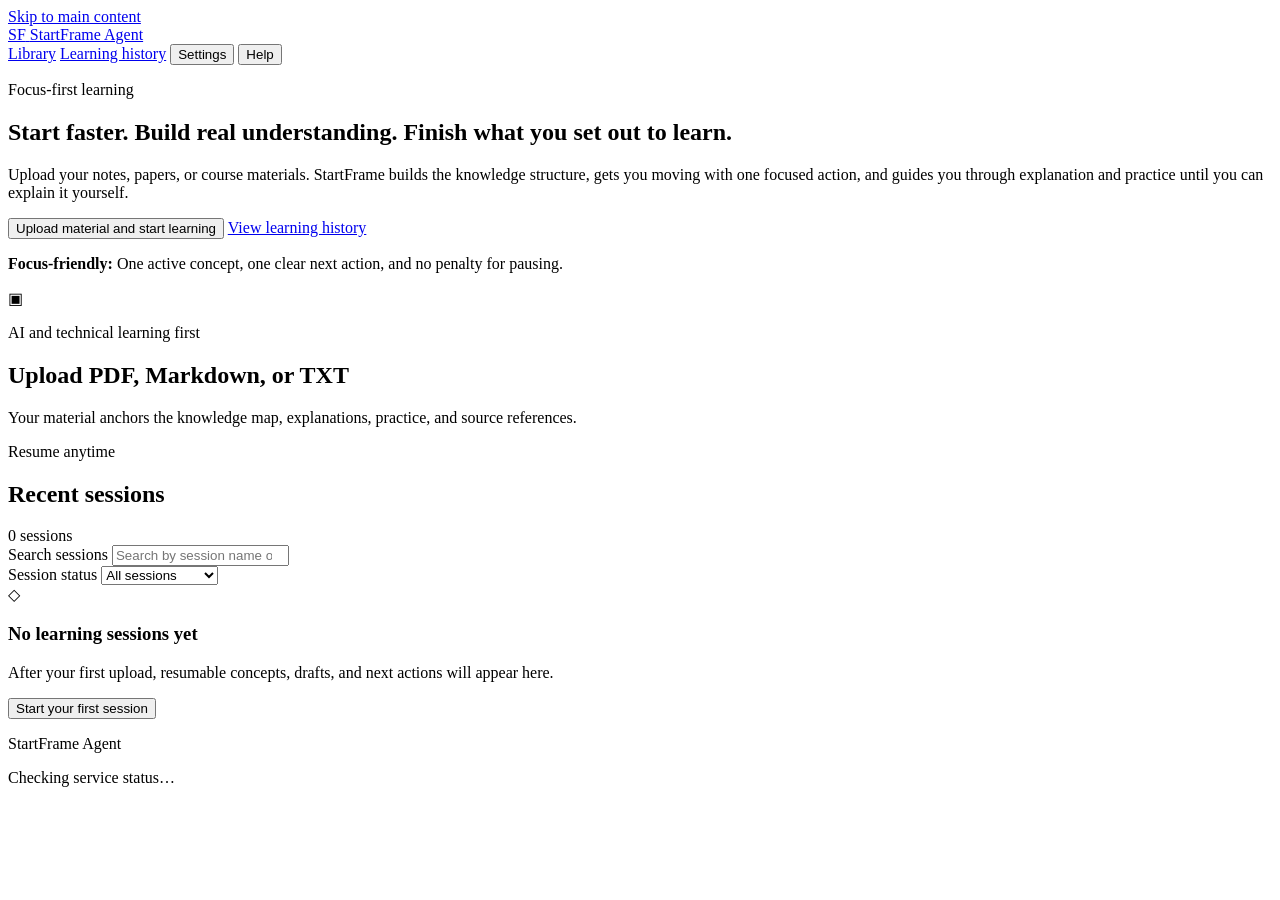
==== app/static/index.html @ 9548eaa3 "refine focus-first product positioning" ====
<!doctype html>
<html lang="en">
  <head>
    <meta charset="utf-8" />
    <meta name="viewport" content="width=device-width, initial-scale=1" />
    <meta
      name="description"
      content="StartFrame Agent turns your learning materials into a grounded, manageable study loop."
    />
    <title>StartFrame Agent</title>
    <link rel="icon" href="/static/favicon.svg" type="image/svg+xml" />
    <link rel="stylesheet" href="/static/styles.css" />
    <script src="/static/app.js" defer></script>
  </head>
  <body>
    <a class="skip-link" href="#main-content">Skip to main content</a>

    <header class="site-header">
      <div class="header-inner">
        <a class="brand" href="/" aria-label="StartFrame Agent home">
          <span class="brand-mark" aria-hidden="true">SF</span>
          <span>StartFrame Agent</span>
        </a>
        <nav aria-label="Main navigation">
          <a href="#library" id="library-link" aria-current="page">Library</a>
          <a href="#recent-sessions">Learning history</a>
          <button class="nav-link" id="open-settings-panel" type="button">Settings</button>
          <button class="nav-link" id="open-help-panel" type="button">Help</button>
        </nav>
      </div>
    </header>

    <main id="main-content" tabindex="-1">
      <div id="home-view">
      <section class="hero" id="library" aria-labelledby="hero-title">
        <div class="hero-copy">
          <p class="eyebrow">Focus-first learning</p>
          <h1 id="hero-title">Start faster. Build real understanding. Finish what you set out to learn.</h1>
          <p class="hero-lead">
            Upload your notes, papers, or course materials. StartFrame builds the knowledge structure,
            gets you moving with one focused action, and guides you through explanation and practice until you can explain it yourself.
          </p>
          <div class="hero-actions">
            <button class="button button-primary" id="start-session" type="button">
              Upload material and start learning
            </button>
            <a class="button button-secondary" href="#recent-sessions">View learning history</a>
          </div>
          <p class="support-note">
            <strong>Focus-friendly:</strong> One active concept, one clear next action, and no penalty for pausing.
          </p>
        </div>

        <div class="source-options" aria-label="Start with your learning material">
          <article class="source-card source-card-primary">
            <span class="source-icon" aria-hidden="true">▣</span>
            <div>
              <p class="eyebrow">AI and technical learning first</p>
              <h2>Upload PDF, Markdown, or TXT</h2>
              <p>Your material anchors the knowledge map, explanations, practice, and source references.</p>
            </div>
          </article>
        </div>
      </section>

      <section class="section" id="recent-sessions" aria-labelledby="recent-title">
        <div class="section-heading">
          <div>
            <p class="eyebrow">Resume anytime</p>
            <h2 id="recent-title">Recent sessions</h2>
          </div>
          <span class="status-chip">0 sessions</span>
        </div>
        <div class="history-filters" role="search" aria-label="Filter learning history">
          <div>
            <label for="session-search">Search sessions</label>
            <input id="session-search" type="search" placeholder="Search by session name or goal" />
          </div>
          <div>
            <label for="session-filter">Session status</label>
            <select id="session-filter">
              <option value="all">All sessions</option>
              <option value="active">Active</option>
              <option value="paused">Paused</option>
              <option value="completed">Summary ready</option>
            </select>
          </div>
        </div>
        <div class="empty-state" id="recent-empty">
          <span class="empty-icon" aria-hidden="true">◇</span>
          <div>
            <h3 id="recent-empty-title">No learning sessions yet</h3>
            <p id="recent-empty-copy">After your first upload, resumable concepts, drafts, and next actions will appear here.</p>
          </div>
          <button class="button button-secondary" id="empty-start" type="button">Start your first session</button>
        </div>
        <div class="session-list" id="recent-list" hidden></div>
        <p class="form-message" id="recent-message" role="status" aria-live="polite" hidden></p>
      </section>

      </div>

      <section class="source-workspace" id="source-view" aria-labelledby="sources-title" hidden>
        <div class="workflow-heading">
          <button class="button button-quiet" id="back-home" type="button">← Back to library</button>
          <p class="eyebrow">Step 1 · Add learning material</p>
          <h1 id="sources-title" tabindex="-1">Build a grounded source library</h1>
          <p class="hero-lead">
            Add the material you want to learn from. Each readable section keeps its real page, heading,
            line, paragraph, and character location.
          </p>
        </div>

        <div class="connection-banner" id="connection-banner" role="status" hidden>
          You are offline. Existing source previews remain visible; new uploads will wait until you reconnect.
        </div>
        <div class="upload-layout">
          <div class="source-column">
            <section class="upload-panel" id="upload-panel" aria-labelledby="upload-title">
              <div class="upload-panel-copy">
                <p class="eyebrow">Primary source</p>
                <h2 id="upload-title">Upload PDF, Markdown, or TXT</h2>
                <p>Up to 5 files at once, 20 MB each. Scanned PDFs need a selectable text layer.</p>
              </div>
              <div class="upload-message" id="upload-message" role="status" aria-live="polite" tabindex="-1" hidden></div>

              <section class="source-inventory" id="source-inventory" aria-labelledby="inventory-title" hidden>
                <div class="section-heading compact-heading">
                  <div>
                    <p class="eyebrow">Your material</p>
                    <h2 id="inventory-title">Ready for this learning session</h2>
                  </div>
                  <span class="status-chip" id="source-count">0 sources</span>
                </div>
                <div class="empty-state" id="source-empty" hidden>
                  <span class="empty-icon" aria-hidden="true">◇</span>
                  <div>
                    <h3>No material yet</h3>
                    <p>Add one file or paste text. Successful sources remain usable if another file fails.</p>
                  </div>
                </div>
                <ul class="source-list" id="source-list" aria-live="polite"></ul>
              </section>

              <div class="drop-zone" id="drop-zone">
                <span class="source-icon" aria-hidden="true">＋</span>
                <div>
                  <strong id="drop-zone-title">Drop files here</strong>
                  <p id="drop-zone-copy">or choose files from this device</p>
                </div>
                <button class="button button-primary" id="choose-files" type="button">Choose files</button>
                <input
                  id="file-input"
                  type="file"
                  accept=".pdf,.md,.markdown,.txt,application/pdf,text/markdown,text/plain"
                  multiple
                  hidden
                />
              </div>
              <div class="source-secondary-actions">
                <button class="button button-secondary" id="open-paste" type="button">Paste text instead</button>
                <button class="button button-quiet" id="load-demo-materials" type="button">Try sample material</button>
              </div>
              <p class="micro-copy" id="demo-material-note">
                Sample material lets you explore the learning flow without choosing a file. It does not call the internet.
              </p>

              <section class="learning-ready" id="learning-ready" aria-labelledby="learning-ready-title" hidden>
                <p class="eyebrow">Material ready · next step</p>
                <h3 id="learning-ready-title">Build a learning path from this material</h3>
                <p id="coverage-note">StartFrame will identify the core concepts, organize a short route, and use your first response to begin learning your starting level. Large PDFs usually take 20–60 seconds.</p>
                <div class="learning-ready-actions">
                  <button class="button button-quiet" id="save-for-later" type="button">Save and return later</button>
                  <button class="button button-primary" id="review-coverage" type="button" disabled>
                    Build my learning path
                  </button>
                </div>
              </section>
            </section>
          </div>

          <aside class="preview-panel" aria-labelledby="preview-title">
            <p class="eyebrow">Verifiable preview</p>
            <h2 id="preview-title" tabindex="-1">Source location</h2>
            <div id="preview-empty" class="preview-empty">
              <span class="empty-icon" aria-hidden="true">⌖</span>
              <p>Select a ready source to inspect its extracted text and real location.</p>
            </div>
            <div id="preview-content" hidden>
              <div class="preview-heading">
                <div>
                  <h3 id="preview-filename"></h3>
                  <p id="preview-location"></p>
                </div>
                <span class="origin-badge" id="preview-origin">Uploaded material</span>
              </div>
              <pre id="preview-text"></pre>
              <div class="preview-purpose">
                <strong>How this excerpt is used</strong>
                <p id="preview-purpose">Available to ground the learning map, Tutor, and practice.</p>
              </div>
              <div class="chunk-navigation" id="chunk-navigation" aria-label="Source sections"></div>
              <button class="button button-quiet" id="open-source-report" type="button">Report a source-location issue</button>
            </div>
          </aside>
        </div>

      </section>

      <section class="workflow-view" id="coverage-view" aria-labelledby="coverage-title" hidden>
        <div class="workflow-heading">
          <button class="button button-quiet" id="back-to-sources-from-coverage" type="button">← Back to material</button>
          <p class="eyebrow">Source coverage</p>
          <h1 id="coverage-title" tabindex="-1">See what your material covers before planning</h1>
          <p class="hero-lead">Covered concepts and candidate gaps stay tied to real saved source locations.</p>
        </div>

        <div class="trust-banner" role="status">
          <strong>No internet search has run.</strong>
          <span>A candidate gap is an observation, not permission to search.</span>
        </div>
        <div class="form-message" id="coverage-message" role="status" aria-live="polite" hidden></div>
        <div class="coverage-grid">
          <section class="result-panel" aria-labelledby="covered-title">
            <div class="result-heading">
              <div><p class="eyebrow" id="coverage-source-origin-heading">Saved learning source</p><h2 id="covered-title">Covered concepts</h2></div>
              <span class="status-chip" id="covered-count">0 covered</span>
            </div>
            <div class="result-list" id="covered-list"></div>
          </section>
          <section class="result-panel" aria-labelledby="gaps-title">
            <div class="result-heading">
              <div><p class="eyebrow">Candidate observations</p><h2 id="gaps-title">Possible source gaps</h2></div>
              <span class="status-chip" id="gap-count">0 gaps</span>
            </div>
            <div class="result-list" id="gap-list"></div>
          </section>
        </div>
        <section class="source-policy" aria-label="Source origin policy">
          <div><span class="origin-badge">Uploaded material</span><p id="uploaded-policy-text">Primary source for this map and later learning activities.</p></div>
          <div><span class="origin-badge origin-external">External supplement</span><p>Unavailable until all four search gates pass.</p></div>
          <div><span class="origin-badge origin-ai">AI supplemental explanation</span><p id="ai-policy-text">Must stay labeled and cannot invent source locations.</p></div>
        </section>
        <div class="workflow-actions">
          <button class="button button-secondary" id="regenerate-coverage" type="button">Regenerate coverage</button>
          <button class="button button-primary" id="generate-map" type="button">Generate the learning map</button>
          <p id="coverage-generation-label">Waiting for a validated result.</p>
        </div>
      </section>

      <section class="workflow-view" id="path-view" aria-labelledby="path-title" hidden>
        <div class="workflow-heading">
          <button class="button button-quiet" id="back-to-coverage" type="button">← Back to coverage</button>
          <p class="eyebrow">Your learning path</p>
          <h1 id="path-title" tabindex="-1">See the knowledge structure and where learning starts</h1>
          <p class="hero-lead">The map shows how the concepts connect. StartFrame will adapt the route after it observes your actual learning performance.</p>
        </div>
        <div class="form-message" id="path-message" role="status" aria-live="polite" hidden></div>
        <div class="path-layout">
          <section class="result-panel" aria-labelledby="map-heading">
            <div class="result-heading">
              <div><p class="eyebrow">Grounded map</p><h2 id="map-heading">Learning concepts</h2></div>
              <span class="status-chip" id="map-count">0 concepts</span>
            </div>
            <ol class="concept-map" id="concept-map"></ol>
          </section>
          <div class="path-side">
            <section class="result-panel" aria-labelledby="suggested-outcome-heading">
              <p class="eyebrow">AI-selected learning focus</p>
              <h2 id="suggested-outcome-heading">Suggested outcome</h2>
              <p class="suggested-outcome" id="suggested-outcome"></p>
              <p class="micro-copy">Chosen from the material. The route adapts after StartFrame observes your responses.</p>
            </section>
            <section class="result-panel" aria-labelledby="route-heading">
              <p class="eyebrow">This session</p>
              <h2 id="route-heading">Recommended route</h2>
              <ol class="route-list" id="route-list"></ol>
              <p class="route-total" id="route-total"></p>
              <div class="compact-actions">
                <button class="button button-secondary" id="shorten-route" type="button">Shorten by one concept</button>
                <button class="button button-quiet" id="restore-route" type="button">Restore full route</button>
              </div>
            </section>
            <section class="primary-action-card" aria-labelledby="start-action-heading">
              <p class="eyebrow">Your only first action</p>
              <h2 id="start-action-heading"></h2>
              <p id="start-action-instruction"></p>
              <p class="completion-line"><strong>Done when:</strong> <span id="start-action-condition"></span></p>
              <p class="micro-copy" id="start-action-reason"></p>
            </section>
          </div>
        </div>
        <div class="workflow-actions">
          <button class="button button-primary" id="confirm-path" type="button">Start with this learning path</button>
          <p id="path-generation-label">Waiting for a validated map.</p>
        </div>
      </section>

      <section class="workflow-view start-view" id="start-action-view" aria-labelledby="start-page-title" hidden>
        <div class="start-shell">
          <div class="start-meta">
            <span class="status-chip" id="start-duration">About 90 seconds</span>
            <button class="button button-quiet" id="start-save-later" type="button">Pause session</button>
          </div>
          <p class="eyebrow">Start action · no penalty for being wrong</p>
          <h1 id="start-page-title" tabindex="-1"></h1>
          <p class="hero-lead" id="start-page-instruction"></p>
          <p class="context-note"><strong>This is not a test.</strong> Your response gives StartFrame its first signal about what support you need.</p>
          <label for="start-answer">Your one-sentence answer</label>
          <textarea id="start-answer" rows="6" placeholder="Write one sentence. It does not need to be correct."></textarea>
          <div class="completion-box"><strong>Completion condition</strong><p id="start-page-condition"></p></div>
          <div class="form-message" id="start-message" role="status" aria-live="polite" hidden></div>
          <p class="save-state" id="start-save-status" role="status" aria-live="polite">Not saved yet</p>
          <button class="button button-primary full-width" id="save-start-answer" type="button">Complete and enter focus mode</button>
          <button class="button button-quiet full-width" id="start-back-map" type="button">Review the map again</button>
        </div>
      </section>

      <section class="workflow-view focus-view" id="focus-view" aria-labelledby="focus-title" hidden>
        <div class="focus-topbar">
          <div>
            <p class="eyebrow">One active concept</p>
            <p class="focus-breadcrumb" id="focus-breadcrumb">Learning session</p>
          </div>
          <div class="focus-top-actions">
            <span class="save-state" id="focus-save-status" role="status" aria-live="polite">Saved</span>
            <button class="button button-quiet" id="pause-session" type="button">Pause session</button>
          </div>
        </div>

        <div class="focus-grid">
          <aside class="focus-map card-panel" id="focus-map-panel" aria-labelledby="focus-map-title">
            <div class="panel-heading">
              <h2 id="focus-map-title">Learning map</h2>
              <span class="status-chip" id="focus-progress-count">1 of 1</span>
            </div>
            <ol class="focus-route" id="focus-route"></ol>
            <button class="button button-secondary full-width" id="review-full-map" type="button">Review full map</button>
          </aside>

          <article class="focus-learning" id="focus-learn-panel">
            <div class="concept-heading">
              <span class="status-chip" id="active-concept-count">Current concept</span>
              <h1 id="focus-title" tabindex="-1">Current concept</h1>
              <p class="concept-role"><strong>Why it matters:</strong> <span id="focus-role"></span></p>
            </div>
            <section class="card-panel explanation-card" aria-labelledby="explanation-title">
              <p class="eyebrow">Concise explanation</p>
              <h2 id="explanation-title">Use the uploaded material as your anchor</h2>
              <p id="focus-definition"></p>
              <div id="focus-sources" class="focus-sources"></div>
            </section>
            <section class="primary-action-card focus-primary" aria-labelledby="focus-action-title">
              <p class="eyebrow">Recommended action · about 2 minutes</p>
              <h2 id="focus-action-title">Let Tutor check your current understanding</h2>
              <p>Tutor stays inside this concept, starts with the least support needed, and keeps uploaded material as the primary source.</p>
              <button class="button button-primary full-width" id="open-tutor" type="button">Open Tutor for this concept</button>
              <details class="focus-note-tool">
                <summary>Save a private focus note</summary>
                <p>This note is not graded and does not create learning evidence.</p>
                <label for="focus-note">My focus note</label>
                <textarea id="focus-note" rows="5" placeholder="For example: I understand relevance scores, but not how values are combined."></textarea>
                <p class="save-state" id="focus-note-status" role="status" aria-live="polite">Not saved yet</p>
                <button class="button button-secondary full-width" id="save-focus-note" type="button">Save this focus note</button>
              </details>
            </section>
            <section class="card-panel practice-launcher" aria-labelledby="practice-launcher-title">
              <div>
                <p class="eyebrow">Practice this concept</p>
                <h2 id="practice-launcher-title">Choose one short retrieval activity</h2>
                <p>Each activity stays grounded in the current source. Hints are optional and reveal one level at a time.</p>
              </div>
              <div class="practice-launcher-actions">
                <button class="button button-secondary" id="start-quiz" type="button">Start one-question Quiz</button>
                <button class="button button-secondary" id="start-recall" type="button">Start free recall</button>
              </div>
            </section>
          </article>

          <aside class="focus-session card-panel" id="focus-more-panel" aria-labelledby="session-status-title">
            <h2 id="session-status-title">Session status</h2>
            <div id="timer-content">
              <dl class="timer-stats">
                <div><dt>Time used</dt><dd id="elapsed-time">00:00</dd></div>
                <div><dt>Time left</dt><dd id="remaining-time">00:00</dd></div>
              </dl>
            </div>
            <label class="checkbox-row" for="hide-timer"><input id="hide-timer" type="checkbox" /> Hide time display</label>
            <div class="focus-progress" aria-label="Session route progress"><span id="focus-progress-bar"></span></div>
            <p class="micro-copy" id="focus-progress-copy"></p>
            <hr />
            <h3>Starting point</h3>
            <p class="starting-point" id="starting-point"></p>
            <hr />
            <p class="source-boundary" id="focus-source-boundary"><span class="origin-badge">Uploaded material</span> remains the primary learning source. No internet search has run.</p>
            <button class="button button-secondary full-width" id="save-exit" type="button">Save and exit</button>
          </aside>
        </div>

        <nav class="mobile-session-nav" aria-label="Session navigation">
          <button type="button" data-focus-panel="map">Map</button>
          <button type="button" data-focus-panel="learn" aria-current="page">Learn</button>
          <button type="button" data-focus-panel="tutor">Tutor</button>
          <button type="button" data-focus-panel="more">More</button>
        </nav>
      </section>

      <section class="workflow-view tutor-view" id="tutor-view" aria-labelledby="tutor-title" hidden>
        <div class="tutor-topbar">
          <div>
            <p class="eyebrow">Contextual Tutor · active concept only</p>
            <h1 id="tutor-title" tabindex="-1">Tutor</h1>
            <p class="focus-breadcrumb" id="tutor-breadcrumb"></p>
          </div>
          <div class="focus-top-actions">
            <span class="save-state" id="tutor-save-status" role="status" aria-live="polite">Conversation saved</span>
            <button class="button button-quiet" id="tutor-pause" type="button">Pause session</button>
            <button class="button button-secondary" id="close-tutor" type="button">Close Tutor</button>
          </div>
        </div>

        <div class="tutor-layout">
          <section class="tutor-conversation card-panel" aria-labelledby="conversation-title">
            <div class="panel-heading">
              <div><p class="eyebrow">Grounded conversation</p><h2 id="conversation-title">Ask one specific question</h2></div>
              <span class="origin-badge" id="tutor-mode-label">Uploaded material first</span>
            </div>
            <div class="tutor-empty" id="tutor-empty">
              <strong>Choose a support action or ask your own question.</strong>
              <p>Tutor will begin with a small prompt instead of giving a long answer by default.</p>
            </div>
            <div class="tutor-log" id="tutor-log" role="log" aria-live="polite" aria-relevant="additions"></div>
            <div class="tutor-actions" id="tutor-actions" aria-label="Tutor support actions"></div>
            <form class="tutor-form" id="tutor-form">
              <label for="tutor-input">Your question or answer</label>
              <textarea id="tutor-input" rows="3" maxlength="2000" placeholder="Ask about this concept, or answer Tutor's checking question."></textarea>
              <p class="save-state" id="tutor-draft-status" role="status" aria-live="polite">Not saved yet</p>
              <div class="tutor-submit-row">
                <p id="tutor-message-status" role="status" aria-live="polite"></p>
                <button class="button button-primary" id="send-tutor-message" type="submit">Send to Tutor</button>
              </div>
            </form>
          </section>

          <aside class="tutor-context card-panel" aria-labelledby="tutor-context-title">
            <h2 id="tutor-context-title">Current context</h2>
            <dl class="context-list">
              <div><dt>Concept</dt><dd id="tutor-concept"></dd></div>
              <div><dt>Role in the map</dt><dd id="tutor-role"></dd></div>
              <div><dt>Previous concept</dt><dd id="tutor-previous"></dd></div>
              <div><dt>Current support level</dt><dd id="tutor-guidance-level">1 · Clarify</dd></div>
            </dl>
            <div id="tutor-context-sources" class="focus-sources"></div>
            <details class="guidance-details">
              <summary>How Tutor increases support</summary>
              <ol id="guidance-ladder"></ol>
            </details>
            <div class="boundary-note">
              <strong>Tutor boundary</strong>
              <p>Tutor can explain, ask and record factual difficulty signals. It cannot change your route, choose an Agent action or search the internet.</p>
            </div>
          </aside>
        </div>
      </section>

      <section class="workflow-view activity-view" id="activity-view" aria-labelledby="activity-title" hidden>
        <div class="activity-topbar">
          <div>
            <p class="eyebrow" id="activity-type-label">Active concept practice</p>
            <h1 id="activity-title" tabindex="-1">Practice</h1>
            <p class="focus-breadcrumb" id="activity-breadcrumb"></p>
          </div>
          <div class="focus-top-actions">
            <span class="save-state" id="activity-save-status" role="status" aria-live="polite">Saved</span>
            <button class="button button-quiet" id="activity-pause" type="button">Pause session</button>
            <button class="button button-secondary" id="close-activity" type="button">Return to concept</button>
          </div>
        </div>

        <div class="activity-layout">
          <section class="activity-card card-panel" aria-labelledby="activity-prompt-title">
            <div class="activity-heading">
              <div>
                <span class="status-chip" id="activity-kind-chip">One question</span>
                <h2 id="activity-prompt-title">Practice prompt</h2>
              </div>
              <span class="origin-badge" id="activity-origin-label">Uploaded material</span>
            </div>
            <p class="activity-prompt" id="activity-prompt"></p>
            <p class="completion-line" id="remedial-completion" hidden></p>
            <div class="focus-sources" id="activity-sources"></div>

            <form id="activity-form">
              <fieldset class="quiz-options" id="quiz-options">
                <legend>Choose one answer</legend>
              </fieldset>
              <div id="recall-answer-wrap" hidden>
                <label for="recall-answer" id="activity-answer-label">Your 2–3 sentence explanation</label>
                <textarea id="recall-answer" rows="8" maxlength="20000" placeholder="Explain it in your own words. An incomplete attempt is still useful."></textarea>
              </div>
              <div class="form-message" id="activity-message" role="status" aria-live="polite" hidden></div>
              <p class="save-state" id="activity-draft-status" role="status" aria-live="polite">Not saved yet</p>
              <div class="activity-submit-row">
                <button class="button button-secondary" id="activity-return" type="button">Return to explanation</button>
                <button class="button button-primary" id="submit-activity" type="submit">Submit answer</button>
              </div>
            </form>
            <div class="submission-receipt" id="submission-receipt" role="status" hidden>
              <strong>Answer saved</strong>
              <p>Your exact response, hint depth, and time are stored. Structured feedback is prepared in the next mastery step; no Agent decision has been made.</p>
            </div>
          </section>

          <aside class="hint-panel card-panel" aria-labelledby="hint-title">
            <p class="eyebrow">Optional support · no penalty</p>
            <h2 id="hint-title">Progressive hints</h2>
            <div class="hint-list" id="hint-list"></div>
            <button class="button button-secondary full-width" id="reveal-hint" type="button">Reveal hint 1 of 3</button>
            <p class="micro-copy" id="hint-depth-copy">0 of 3 hints used. Each click reveals only one additional level.</p>
            <div class="boundary-note activity-boundary">
              <strong>Practice boundary</strong>
              <p>The answer key and evaluation points stay server-side before feedback. This activity cannot change the route or search the internet.</p>
            </div>
          </aside>
        </div>

        <nav class="mobile-session-nav activity-mobile-nav" aria-label="Practice navigation">
          <button type="button" id="mobile-activity-concept">Concept</button>
          <button type="button" aria-current="page">Practice</button>
          <button type="button" id="mobile-activity-hints">Hints</button>
          <button type="button" id="mobile-activity-pause">Pause</button>
        </nav>
      </section>

      <section class="workflow-view feedback-view" id="feedback-view" aria-labelledby="feedback-title" hidden>
        <div class="feedback-topbar">
          <div>
            <p class="eyebrow">Guided Mastery Loop · feedback</p>
            <h1 id="feedback-title" tabindex="-1">What your answer shows</h1>
            <p class="focus-breadcrumb" id="feedback-breadcrumb"></p>
          </div>
          <div class="focus-top-actions">
            <span class="save-state" id="feedback-save-status" role="status" aria-live="polite">Feedback and evidence saved</span>
            <button class="button button-quiet" id="feedback-pause" type="button">Pause session</button>
          </div>
        </div>

        <div class="feedback-layout">
          <section class="feedback-main card-panel" aria-labelledby="feedback-sections-title">
            <div class="panel-heading">
              <div><p class="eyebrow">Active concept only</p><h2 id="feedback-sections-title">Structured feedback</h2></div>
              <span class="origin-badge" id="feedback-origin-label">Uploaded material</span>
            </div>
            <div class="feedback-section feedback-mastered">
              <h3>1. Mastered points</h3>
              <ul id="feedback-mastered-list"></ul>
            </div>
            <div class="feedback-section feedback-missing">
              <h3>2. Missing or unclear points</h3>
              <ul id="feedback-missing-list"></ul>
              <div id="feedback-misconception-wrap" hidden>
                <strong>Observed misconception</strong>
                <ul id="feedback-misconception-list"></ul>
              </div>
            </div>
            <div class="feedback-section">
              <h3>3. Compact correction</h3>
              <p id="feedback-correction"></p>
            </div>
            <div class="feedback-section feedback-encouragement">
              <h3>4. Specific encouragement</h3>
              <p id="feedback-encouragement"></p>
            </div>
            <div class="next-micro-action" aria-labelledby="next-micro-title">
              <p class="eyebrow">5. Next micro-action</p>
              <h3 id="next-micro-title">Keep this concept small</h3>
              <p id="feedback-next-action"></p>
              <div class="feedback-actions">
                <button class="button button-primary" id="start-remedial" type="button">Start 60-second remedial practice</button>
                <button class="button button-secondary" id="complete-feedback" type="button">Finish this mastery check</button>
              </div>
            </div>
            <div class="form-message" id="feedback-message" role="status" aria-live="polite" hidden></div>
          </section>

          <aside class="evidence-panel card-panel" aria-labelledby="evidence-title">
            <p class="eyebrow">Recorded observation</p>
            <h2 id="evidence-title">LearningEvidence</h2>
            <dl class="context-list">
              <div><dt>Activity</dt><dd id="evidence-activity"></dd></div>
              <div><dt>Outcome</dt><dd id="evidence-outcome"></dd></div>
              <div><dt>Key points covered</dt><dd id="evidence-coverage"></dd></div>
              <div><dt>Hints used</dt><dd id="evidence-hints"></dd></div>
              <div><dt>Elapsed</dt><dd id="evidence-elapsed"></dd></div>
              <div id="evidence-remedial-row" hidden><dt>Remedial result</dt><dd id="evidence-remedial"></dd></div>
            </dl>
            <div class="focus-sources" id="feedback-sources"></div>
            <div class="boundary-note">
              <strong>Evidence boundary</strong>
              <p>This record contains performance observations only. It has no recommendation, Agent decision, or permission to search.</p>
            </div>
          </aside>
        </div>

        <nav class="mobile-session-nav" aria-label="Feedback navigation">
          <button type="button" id="mobile-feedback-concept">Concept</button>
          <button type="button" aria-current="page">Feedback</button>
          <button type="button" id="mobile-feedback-evidence">Evidence</button>
          <button type="button" id="mobile-feedback-pause">Pause</button>
        </nav>
      </section>

      <section class="workflow-view evidence-ready-view" id="evidence-ready-view" aria-labelledby="evidence-ready-title" hidden>
        <div class="evidence-ready-shell card-panel">
          <p class="eyebrow">Mastery boundary reached</p>
          <h1 id="evidence-ready-title" tabindex="-1">Evidence is ready for one planning decision</h1>
          <p class="hero-lead">Your learning performance is saved as observations only. The Adaptive Planning Agent will choose exactly one next action in the next step.</p>
          <div class="evidence-ready-list" id="evidence-ready-list"></div>
          <div class="boundary-note">
            <strong>No decision has been made yet</strong>
            <p>Feedback and remediation belong to Guided Mastery. LearningEvidence does not recommend what should happen next, and no external search has run.</p>
          </div>
          <p class="upload-message" id="evidence-ready-message" role="status" aria-live="polite" hidden></p>
          <div class="dialog-actions">
            <button class="button button-secondary" id="evidence-ready-pause" type="button">Pause with this exact restart point</button>
            <button class="button button-primary" id="run-agent" type="button">Ask Planning Agent for one next action</button>
          </div>
        </div>
      </section>

      <section class="workflow-view agent-view" id="agent-view" aria-labelledby="agent-title" hidden>
        <div class="focus-topbar">
          <div>
            <p class="eyebrow">Adaptive Planning Agent · one decision only</p>
            <h1 id="agent-title" tabindex="-1">Your next action</h1>
          </div>
          <div class="focus-top-actions">
            <span class="save-state" id="agent-save-status" role="status" aria-live="polite">Decision saved</span>
            <button class="button button-quiet" id="agent-pause" type="button">Pause session</button>
          </div>
        </div>

        <div class="agent-layout">
          <aside class="card-panel agent-evidence" aria-labelledby="agent-evidence-title">
            <p class="eyebrow">LearningEvidence snapshot</p>
            <h2 id="agent-evidence-title">What the decision can use</h2>
            <dl class="context-list" id="agent-evidence-list"></dl>
            <div class="boundary-note">
              <strong>Strict boundary</strong>
              <p>Learning performance comes only from LearningEvidence. Time, route, prerequisites, and source coverage only constrain what is feasible.</p>
            </div>
          </aside>

          <section class="agent-decision-column" aria-label="Planning decision">
            <section class="primary-action-card agent-primary" aria-labelledby="agent-action-title">
              <span class="recommended-label">One recommended action</span>
              <p class="eyebrow" id="agent-estimate">Estimated time</p>
              <h2 id="agent-action-title">Next action</h2>
              <p id="agent-reason"></p>
              <button class="button button-primary full-width" id="accept-agent" type="button">Accept this action</button>
            </section>
            <p class="upload-message" id="agent-message" role="status" aria-live="polite" hidden></p>
            <details class="card-panel agent-alternatives" id="agent-alternatives-panel">
              <summary>Choose another valid path</summary>
              <p class="micro-copy">Changing the choice has no penalty. Only server-validated alternatives are shown.</p>
              <fieldset id="agent-alternatives">
                <legend>Valid alternatives</legend>
              </fieldset>
              <label for="agent-override-reason">Optional reason</label>
              <textarea id="agent-override-reason" rows="3" maxlength="500" placeholder="For example: I want to stop for today."></textarea>
              <button class="button button-secondary full-width" id="apply-agent-override" type="button">Use selected path</button>
            </details>
            <div class="boundary-note">
              <strong>Agent does not teach or search here</strong>
              <p>The Agent selects one action. External search still needs a named source gap and a separate confirmation before it can run.</p>
            </div>
          </section>
        </div>
      </section>

      <section class="workflow-view controlled-search-view" id="search-view" aria-labelledby="search-title" hidden>
        <div class="focus-topbar">
          <div>
            <p class="eyebrow">Controlled external search · four gates</p>
            <h1 id="search-title" tabindex="-1">Review one named source gap</h1>
          </div>
          <div class="focus-top-actions">
            <span class="save-state" id="search-save-status" role="status" aria-live="polite">No search has run</span>
            <button class="button button-quiet" id="search-pause" type="button">Pause session</button>
          </div>
        </div>

        <div class="search-shell">
          <section class="search-confirmation-panel card-panel" id="search-confirmation-panel" aria-labelledby="search-confirmation-title">
            <div class="panel-heading">
              <div>
                <p class="eyebrow">Exact scope · confirmation required</p>
                <h2 id="search-confirmation-title">Search has not run yet</h2>
              </div>
              <span class="origin-badge origin-external">External supplement</span>
            </div>
            <div class="search-gate-grid" id="search-gates" aria-label="Search gates"></div>
            <div class="named-gap-card">
              <p class="eyebrow">Named material gap</p>
              <h3 id="search-gap-title"></h3>
              <p id="search-gap-why"></p>
              <dl class="context-list">
                <div><dt>Confirmed query scope</dt><dd id="search-query-scope"></dd></div>
                <div><dt>Why the Agent requested it</dt><dd id="search-request-reason"></dd></div>
              </dl>
            </div>
            <div class="boundary-note">
              <strong>Your uploaded material stays primary</strong>
              <p>Confirming runs one narrow search for this exact gap. Results remain labeled as external, and declining does not interrupt the session.</p>
            </div>
            <p class="form-message" id="search-message" role="status" aria-live="polite" hidden></p>
            <div class="dialog-actions">
              <button class="button button-secondary" id="decline-search" type="button">Continue without searching</button>
              <button class="button button-primary" id="confirm-search" type="button">Confirm scope and search</button>
            </div>
          </section>

          <section class="search-results-panel" id="search-results-panel" aria-labelledby="search-results-title" hidden>
            <div class="card-panel search-results-heading">
              <div>
                <p class="eyebrow">Small cited result set</p>
                <h2 id="search-results-title" tabindex="-1">Choose one external supplement</h2>
                <p>Each candidate shows its canonical URL, access time, cited summary, and reason for inclusion.</p>
              </div>
              <span class="status-chip" id="search-result-count">0 sources</span>
            </div>
            <div class="search-result-list" id="search-result-list"></div>
            <div class="card-panel search-result-footer">
              <p><strong>You can ignore every result without penalty.</strong> The named gap remains visible and your uploaded material remains available.</p>
              <button class="button button-secondary" id="ignore-search-results" type="button">Ignore results and continue</button>
            </div>
          </section>
        </div>
      </section>

      <section class="workflow-view summary-view" id="summary-view" aria-labelledby="summary-title" hidden>
        <div class="summary-shell card-panel">
          <p class="eyebrow">Session saved · no penalty for pausing</p>
          <h1 id="summary-title" tabindex="-1">Your exact restart point is ready</h1>
          <p class="hero-lead" id="summary-restart-action"></p>
          <div class="summary-grid">
            <div><strong>Current concept</strong><p id="summary-concept"></p></div>
            <div><strong>Saved focus note</strong><p id="summary-note"></p></div>
            <div><strong>Completed concepts</strong><p id="summary-completed"></p></div>
            <div><strong>Still to review</strong><p id="summary-review"></p></div>
          </div>
          <p class="micro-copy" id="summary-stats"></p>
          <div class="dialog-actions">
            <button class="button button-secondary" id="summary-library" type="button">Return to library</button>
            <button class="button button-secondary" id="summary-export" type="button">Download learning summary</button>
            <button class="button button-primary" id="summary-resume" type="button">Resume this concept</button>
          </div>
        </div>
      </section>
    </main>

    <footer>
      <p>StartFrame Agent</p>
      <span class="visually-hidden" id="runtime-status" role="status" aria-live="polite">Checking service status…</span>
    </footer>

    <dialog id="settings-dialog" aria-labelledby="settings-title" aria-describedby="settings-description">
      <div class="dialog-content settings-dialog-content">
        <p class="eyebrow">Settings</p>
        <h2 id="settings-title">Learning and data controls</h2>
        <p id="settings-description">Adjust the learning interface or manage the data saved in this browser workspace.</p>
        <div class="settings-grid">
          <section aria-labelledby="learning-preferences-title">
            <h3 id="learning-preferences-title">Learning preferences</h3>
            <div class="preference-grid">
              <label class="check-row"><input type="checkbox" id="preference-large-text" /> Use larger interface text</label>
              <label class="check-row"><input type="checkbox" id="preference-reduced-motion" /> Reduce interface motion</label>
              <label class="check-row"><input type="checkbox" id="preference-show-timer" /> Show the timer by default in new sessions</label>
              <label class="check-row"><input type="checkbox" id="preference-search-suggestions" /> Allow search suggestions by default in new sessions</label>
            </div>
          </section>
          <section aria-labelledby="workspace-data-title">
            <h3 id="workspace-data-title">Your learning data</h3>
            <p class="micro-copy">Your sources, sessions, and drafts stay inside this deployment's private workspace.</p>
            <div class="data-control-actions">
              <button class="button button-secondary" id="export-json" type="button">Download JSON record</button>
              <button class="button button-secondary" id="export-markdown" type="button">Download Markdown summary</button>
              <button class="button button-quiet" id="open-ai-activity" type="button">View AI activity</button>
              <button class="button button-danger" id="open-delete-workspace" type="button">Delete all workspace data</button>
            </div>
          </section>
        </div>
        <p class="form-message" id="data-control-message" role="status" aria-live="polite" hidden></p>
        <div class="dialog-actions dialog-actions-end">
          <button class="button button-primary" id="close-settings-panel" type="button">Done</button>
        </div>
      </div>
    </dialog>

    <dialog id="help-dialog" aria-labelledby="help-title" aria-describedby="help-description">
      <div class="dialog-content help-dialog-content">
        <p class="eyebrow">How StartFrame works</p>
        <h2 id="help-title">One concept at a time, grounded in your material</h2>
        <p id="help-description">StartFrame turns material you already have into a short, guided learning loop.</p>
        <ol class="method-steps">
          <li><strong>Add your material.</strong><span>StartFrame keeps verifiable source locations.</span></li>
          <li><strong>Let AI prepare the learning focus.</strong><span>It identifies core concepts in the material and proposes a dependency-aware path.</span></li>
          <li><strong>Give one short starting response.</strong><span>This first signal helps calibrate support without making you complete a setup form.</span></li>
          <li><strong>Learn the current concept.</strong><span>Use its explanation, Tutor, a Quiz, free recall, or a hint when you need it.</span></li>
          <li><strong>Respond to feedback.</strong><span>A short repair exercise closes a specific gap, then the Agent chooses one next step from validated learning evidence.</span></li>
        </ol>
        <p class="context-note"><strong>If your material has a real gap:</strong> StartFrame asks before using any external source. Your uploaded material remains the primary source.</p>
        <div class="dialog-actions dialog-actions-end">
          <button class="button button-primary" id="close-help-panel" type="button">Got it</button>
        </div>
      </div>
    </dialog>

    <dialog id="paste-dialog" aria-labelledby="paste-title" aria-describedby="paste-description">
      <div class="dialog-content">
        <p class="eyebrow">Uploaded material</p>
        <h2 id="paste-title">Paste learning material</h2>
        <p id="paste-description">The text stays in this anonymous workspace and keeps paragraph locations.</p>
        <form id="paste-form">
          <label for="paste-title-input">Source title</label>
          <input id="paste-title-input" name="title" maxlength="180" required />
          <label for="paste-text">Text</label>
          <textarea id="paste-text" name="text" rows="10" required></textarea>
          <p class="field-error" id="paste-error" role="alert" tabindex="-1" hidden></p>
          <div class="dialog-actions">
            <button class="button button-secondary" id="cancel-paste" type="button">Cancel</button>
            <button class="button button-primary" id="submit-paste" type="submit">Add pasted text</button>
          </div>
        </form>
      </div>
    </dialog>

    <dialog id="delete-dialog" aria-labelledby="delete-title" aria-describedby="delete-description">
      <div class="dialog-content">
        <p class="eyebrow">Delete source</p>
        <h2 id="delete-title">Remove this source?</h2>
        <p id="delete-description">
          This removes the source, extracted sections, and its stored file from this session. This cannot be undone.
        </p>
        <p class="delete-filename" id="delete-filename"></p>
        <div class="dialog-actions">
          <button class="button button-secondary" id="cancel-delete" type="button">Keep source</button>
          <button class="button button-danger" id="confirm-delete" type="button">Delete source</button>
        </div>
      </div>
    </dialog>

    <dialog id="source-report-dialog" aria-labelledby="source-report-title" aria-describedby="source-report-description">
      <div class="dialog-content">
        <p class="eyebrow">Source quality</p>
        <h2 id="source-report-title">Report a source-location issue</h2>
        <p id="source-report-description">This records the exact saved source and excerpt for the deployment owner. It does not change your learning progress.</p>
        <form id="source-report-form">
          <label for="source-report-reason">What looks wrong?</label>
          <select id="source-report-reason" name="reason">
            <option value="location_incorrect">Page, heading, or line location is incorrect</option>
            <option value="content_mismatch">Excerpt does not support the displayed claim</option>
            <option value="other">Another source issue</option>
          </select>
          <label for="source-report-note">Optional detail</label>
          <textarea id="source-report-note" name="note" rows="4" maxlength="500"></textarea>
          <p class="field-error" id="source-report-error" role="alert" tabindex="-1" hidden></p>
          <div class="dialog-actions">
            <button class="button button-secondary" id="cancel-source-report" type="button">Cancel</button>
            <button class="button button-primary" id="submit-source-report" type="submit">Send source report</button>
          </div>
        </form>
      </div>
    </dialog>

    <dialog id="session-delete-dialog" aria-labelledby="session-delete-title" aria-describedby="session-delete-description">
      <div class="dialog-content">
        <p class="eyebrow">Delete one session</p>
        <h2 id="session-delete-title">Delete this learning session?</h2>
        <p id="session-delete-description">This permanently deletes its drafts, learning evidence, decisions, and search records. A stored source file is removed only when no copied session still uses it.</p>
        <p class="delete-filename" id="session-delete-name"></p>
        <p class="form-message" id="session-delete-message" role="alert" hidden></p>
        <div class="dialog-actions">
          <button class="button button-secondary" id="cancel-session-delete" type="button">Keep session</button>
          <button class="button button-danger" id="confirm-session-delete" type="button">Delete session permanently</button>
        </div>
      </div>
    </dialog>

    <dialog id="workspace-delete-dialog" aria-labelledby="workspace-delete-title" aria-describedby="workspace-delete-description">
      <div class="dialog-content">
        <p class="eyebrow">Delete all data</p>
        <h2 id="workspace-delete-title">Delete this entire anonymous workspace?</h2>
        <p id="workspace-delete-description">This permanently deletes every session, uploaded file, draft, Tutor message, practice attempt, LearningEvidence record, Agent decision, and search record in this browser workspace. It cannot be undone.</p>
        <p class="form-message" id="workspace-delete-message" role="alert" hidden></p>
        <div class="dialog-actions">
          <button class="button button-secondary" id="cancel-workspace-delete" type="button">Keep all data</button>
          <button class="button button-danger" id="confirm-workspace-delete" type="button">Delete everything permanently</button>
        </div>
      </div>
    </dialog>

    <dialog id="ai-activity-dialog" aria-labelledby="ai-activity-title" aria-describedby="ai-activity-description">
      <div class="dialog-content activity-log-dialog">
        <p class="eyebrow">AI transparency</p>
        <h2 id="ai-activity-title">AI activity in this workspace</h2>
        <p id="ai-activity-description">This audit view shows which learning operations ran, their status, and when they finished. It never exposes hidden reasoning or credentials.</p>
        <div class="ai-activity-list" id="ai-activity-list" aria-live="polite"></div>
        <p class="form-message" id="ai-activity-message" role="status" aria-live="polite" hidden></p>
        <div class="dialog-actions">
          <button class="button button-primary" id="close-ai-activity" type="button">Close activity log</button>
        </div>
      </div>
    </dialog>

    <dialog id="pause-dialog" aria-labelledby="pause-title" aria-describedby="pause-description">
      <div class="dialog-content">
        <p class="eyebrow">Session paused</p>
        <h2 id="pause-title">Your place is saved</h2>
        <p id="pause-description">Pausing is not counted as a failure. Learning changes stay locked until you resume.</p>
        <div class="dialog-actions">
          <button class="button button-secondary" id="pause-library" type="button">Return to library</button>
          <button class="button button-primary" id="resume-session" type="button">Resume session</button>
        </div>
      </div>
    </dialog>

    <dialog id="conflict-dialog" aria-labelledby="conflict-title" aria-describedby="conflict-description">
      <div class="dialog-content conflict-content">
        <p class="eyebrow">Draft conflict</p>
        <h2 id="conflict-title">Choose which version to keep</h2>
        <p id="conflict-description">Another page saved a different version. Both copies are shown below; nothing was overwritten.</p>
        <div class="conflict-grid">
          <label for="conflict-local">This device</label>
          <textarea id="conflict-local" rows="5" readonly></textarea>
          <label for="conflict-server">Saved on server</label>
          <textarea id="conflict-server" rows="5" readonly></textarea>
        </div>
        <div class="dialog-actions">
          <button class="button button-secondary" id="keep-server-draft" type="button">Keep server version</button>
          <button class="button button-primary" id="keep-local-draft" type="button">Keep this device version</button>
        </div>
      </div>
    </dialog>
  </body>
</html>
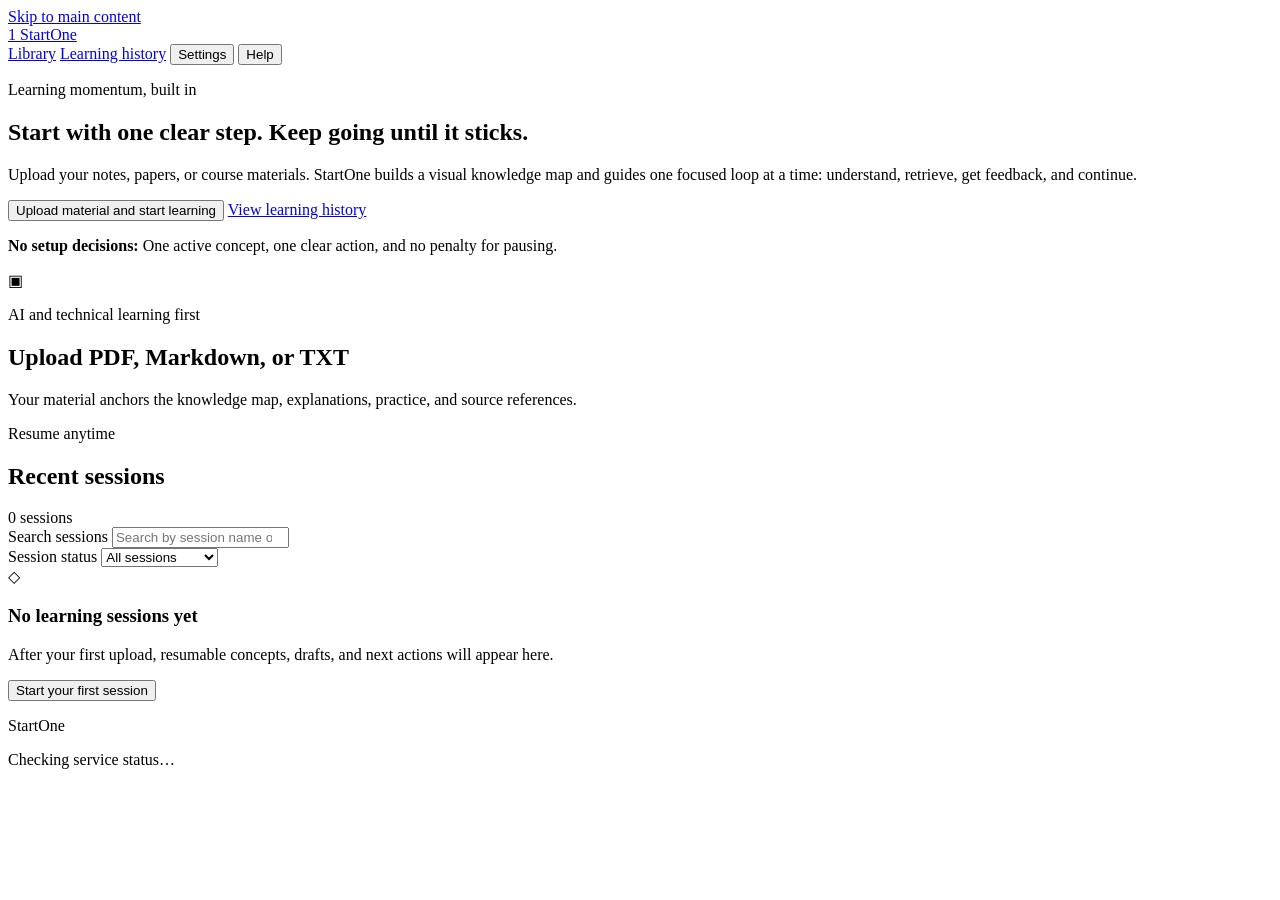
==== commit 79aeffeb: "Refine StartOne learning momentum loop" ====
--- a/app/static/index.html
+++ b/app/static/index.html
@@ -5,9 +5,9 @@
     <meta name="viewport" content="width=device-width, initial-scale=1" />
     <meta
       name="description"
-      content="StartFrame Agent turns your learning materials into a grounded, manageable study loop."
+      content="StartOne turns your learning material into one clear step, a visual knowledge map, and a guided loop that keeps moving."
     />
-    <title>StartFrame Agent</title>
+    <title>StartOne</title>
     <link rel="icon" href="/static/favicon.svg" type="image/svg+xml" />
     <link rel="stylesheet" href="/static/styles.css" />
     <script src="/static/app.js" defer></script>
@@ -17,9 +17,9 @@
 
     <header class="site-header">
       <div class="header-inner">
-        <a class="brand" href="/" aria-label="StartFrame Agent home">
-          <span class="brand-mark" aria-hidden="true">SF</span>
-          <span>StartFrame Agent</span>
+        <a class="brand" href="/" aria-label="StartOne home">
+          <span class="brand-mark" aria-hidden="true">1</span>
+          <span>StartOne</span>
         </a>
         <nav aria-label="Main navigation">
           <a href="#library" id="library-link" aria-current="page">Library</a>
@@ -34,11 +34,11 @@
       <div id="home-view">
       <section class="hero" id="library" aria-labelledby="hero-title">
         <div class="hero-copy">
-          <p class="eyebrow">Focus-first learning</p>
-          <h1 id="hero-title">Start faster. Build real understanding. Finish what you set out to learn.</h1>
+          <p class="eyebrow">Learning momentum, built in</p>
+          <h1 id="hero-title">Start with one clear step. Keep going until it sticks.</h1>
           <p class="hero-lead">
-            Upload your notes, papers, or course materials. StartFrame builds the knowledge structure,
-            gets you moving with one focused action, and guides you through explanation and practice until you can explain it yourself.
+            Upload your notes, papers, or course materials. StartOne builds a visual knowledge map and guides one focused loop at a time:
+            understand, retrieve, get feedback, and continue.
           </p>
           <div class="hero-actions">
             <button class="button button-primary" id="start-session" type="button">
@@ -47,7 +47,7 @@
             <a class="button button-secondary" href="#recent-sessions">View learning history</a>
           </div>
           <p class="support-note">
-            <strong>Focus-friendly:</strong> One active concept, one clear next action, and no penalty for pausing.
+            <strong>No setup decisions:</strong> One active concept, one clear action, and no penalty for pausing.
           </p>
         </div>
 
@@ -112,7 +112,7 @@
         </div>
 
         <div class="connection-banner" id="connection-banner" role="status" hidden>
-          You are offline. Existing source previews remain visible; new uploads will wait until you reconnect.
+          You are offline. Existing material remains saved; new uploads will wait until you reconnect.
         </div>
         <div class="upload-layout">
           <div class="source-column">
@@ -167,152 +167,42 @@
 
               <section class="learning-ready" id="learning-ready" aria-labelledby="learning-ready-title" hidden>
                 <p class="eyebrow">Material ready · next step</p>
-                <h3 id="learning-ready-title">Build a learning path from this material</h3>
-                <p id="coverage-note">StartFrame will identify the core concepts, organize a short route, and use your first response to begin learning your starting level. Large PDFs usually take 20–60 seconds.</p>
+                <h3 id="learning-ready-title">Turn this material into your first clear step</h3>
+                <p id="coverage-note">StartOne will find the core ideas, build their connections, and prepare the first focused explanation. Large PDFs usually take 20–60 seconds.</p>
                 <div class="learning-ready-actions">
                   <button class="button button-quiet" id="save-for-later" type="button">Save and return later</button>
                   <button class="button button-primary" id="review-coverage" type="button" disabled>
-                    Build my learning path
+                    Build my map and start
                   </button>
                 </div>
               </section>
             </section>
           </div>
 
-          <aside class="preview-panel" aria-labelledby="preview-title">
-            <p class="eyebrow">Verifiable preview</p>
-            <h2 id="preview-title" tabindex="-1">Source location</h2>
-            <div id="preview-empty" class="preview-empty">
-              <span class="empty-icon" aria-hidden="true">⌖</span>
-              <p>Select a ready source to inspect its extracted text and real location.</p>
-            </div>
-            <div id="preview-content" hidden>
-              <div class="preview-heading">
-                <div>
-                  <h3 id="preview-filename"></h3>
-                  <p id="preview-location"></p>
-                </div>
-                <span class="origin-badge" id="preview-origin">Uploaded material</span>
-              </div>
-              <pre id="preview-text"></pre>
-              <div class="preview-purpose">
-                <strong>How this excerpt is used</strong>
-                <p id="preview-purpose">Available to ground the learning map, Tutor, and practice.</p>
-              </div>
-              <div class="chunk-navigation" id="chunk-navigation" aria-label="Source sections"></div>
-              <button class="button button-quiet" id="open-source-report" type="button">Report a source-location issue</button>
-            </div>
-          </aside>
-        </div>
-
-      </section>
-
-      <section class="workflow-view" id="coverage-view" aria-labelledby="coverage-title" hidden>
-        <div class="workflow-heading">
-          <button class="button button-quiet" id="back-to-sources-from-coverage" type="button">← Back to material</button>
-          <p class="eyebrow">Source coverage</p>
-          <h1 id="coverage-title" tabindex="-1">See what your material covers before planning</h1>
-          <p class="hero-lead">Covered concepts and candidate gaps stay tied to real saved source locations.</p>
-        </div>
-
-        <div class="trust-banner" role="status">
-          <strong>No internet search has run.</strong>
-          <span>A candidate gap is an observation, not permission to search.</span>
-        </div>
-        <div class="form-message" id="coverage-message" role="status" aria-live="polite" hidden></div>
-        <div class="coverage-grid">
-          <section class="result-panel" aria-labelledby="covered-title">
-            <div class="result-heading">
-              <div><p class="eyebrow" id="coverage-source-origin-heading">Saved learning source</p><h2 id="covered-title">Covered concepts</h2></div>
-              <span class="status-chip" id="covered-count">0 covered</span>
-            </div>
-            <div class="result-list" id="covered-list"></div>
-          </section>
-          <section class="result-panel" aria-labelledby="gaps-title">
-            <div class="result-heading">
-              <div><p class="eyebrow">Candidate observations</p><h2 id="gaps-title">Possible source gaps</h2></div>
-              <span class="status-chip" id="gap-count">0 gaps</span>
-            </div>
-            <div class="result-list" id="gap-list"></div>
-          </section>
-        </div>
-        <section class="source-policy" aria-label="Source origin policy">
-          <div><span class="origin-badge">Uploaded material</span><p id="uploaded-policy-text">Primary source for this map and later learning activities.</p></div>
-          <div><span class="origin-badge origin-external">External supplement</span><p>Unavailable until all four search gates pass.</p></div>
-          <div><span class="origin-badge origin-ai">AI supplemental explanation</span><p id="ai-policy-text">Must stay labeled and cannot invent source locations.</p></div>
-        </section>
-        <div class="workflow-actions">
-          <button class="button button-secondary" id="regenerate-coverage" type="button">Regenerate coverage</button>
-          <button class="button button-primary" id="generate-map" type="button">Generate the learning map</button>
-          <p id="coverage-generation-label">Waiting for a validated result.</p>
-        </div>
+        </div>
+
       </section>
 
       <section class="workflow-view" id="path-view" aria-labelledby="path-title" hidden>
         <div class="workflow-heading">
-          <button class="button button-quiet" id="back-to-coverage" type="button">← Back to coverage</button>
-          <p class="eyebrow">Your learning path</p>
-          <h1 id="path-title" tabindex="-1">See the knowledge structure and where learning starts</h1>
-          <p class="hero-lead">The map shows how the concepts connect. StartFrame will adapt the route after it observes your actual learning performance.</p>
+          <p class="eyebrow">Your knowledge map</p>
+          <h1 id="path-title" tabindex="-1">See the whole picture. Start with one concept.</h1>
+          <p class="hero-lead">Click any idea to understand its role. StartOne keeps the learning route simple and adapts only after seeing how you learn.</p>
         </div>
         <div class="form-message" id="path-message" role="status" aria-live="polite" hidden></div>
         <div class="path-layout">
-          <section class="result-panel" aria-labelledby="map-heading">
+          <section class="result-panel knowledge-framework" aria-labelledby="map-heading">
             <div class="result-heading">
-              <div><p class="eyebrow">Grounded map</p><h2 id="map-heading">Learning concepts</h2></div>
+              <div><p class="eyebrow">Visual knowledge framework</p><h2 id="map-heading">How the ideas connect</h2></div>
               <span class="status-chip" id="map-count">0 concepts</span>
             </div>
             <ol class="concept-map" id="concept-map"></ol>
+            <div class="map-concept-preview" id="path-concept-preview" hidden></div>
           </section>
-          <div class="path-side">
-            <section class="result-panel" aria-labelledby="suggested-outcome-heading">
-              <p class="eyebrow">AI-selected learning focus</p>
-              <h2 id="suggested-outcome-heading">Suggested outcome</h2>
-              <p class="suggested-outcome" id="suggested-outcome"></p>
-              <p class="micro-copy">Chosen from the material. The route adapts after StartFrame observes your responses.</p>
-            </section>
-            <section class="result-panel" aria-labelledby="route-heading">
-              <p class="eyebrow">This session</p>
-              <h2 id="route-heading">Recommended route</h2>
-              <ol class="route-list" id="route-list"></ol>
-              <p class="route-total" id="route-total"></p>
-              <div class="compact-actions">
-                <button class="button button-secondary" id="shorten-route" type="button">Shorten by one concept</button>
-                <button class="button button-quiet" id="restore-route" type="button">Restore full route</button>
-              </div>
-            </section>
-            <section class="primary-action-card" aria-labelledby="start-action-heading">
-              <p class="eyebrow">Your only first action</p>
-              <h2 id="start-action-heading"></h2>
-              <p id="start-action-instruction"></p>
-              <p class="completion-line"><strong>Done when:</strong> <span id="start-action-condition"></span></p>
-              <p class="micro-copy" id="start-action-reason"></p>
-            </section>
-          </div>
         </div>
         <div class="workflow-actions">
-          <button class="button button-primary" id="confirm-path" type="button">Start with this learning path</button>
-          <p id="path-generation-label">Waiting for a validated map.</p>
-        </div>
-      </section>
-
-      <section class="workflow-view start-view" id="start-action-view" aria-labelledby="start-page-title" hidden>
-        <div class="start-shell">
-          <div class="start-meta">
-            <span class="status-chip" id="start-duration">About 90 seconds</span>
-            <button class="button button-quiet" id="start-save-later" type="button">Pause session</button>
-          </div>
-          <p class="eyebrow">Start action · no penalty for being wrong</p>
-          <h1 id="start-page-title" tabindex="-1"></h1>
-          <p class="hero-lead" id="start-page-instruction"></p>
-          <p class="context-note"><strong>This is not a test.</strong> Your response gives StartFrame its first signal about what support you need.</p>
-          <label for="start-answer">Your one-sentence answer</label>
-          <textarea id="start-answer" rows="6" placeholder="Write one sentence. It does not need to be correct."></textarea>
-          <div class="completion-box"><strong>Completion condition</strong><p id="start-page-condition"></p></div>
-          <div class="form-message" id="start-message" role="status" aria-live="polite" hidden></div>
-          <p class="save-state" id="start-save-status" role="status" aria-live="polite">Not saved yet</p>
-          <button class="button button-primary full-width" id="save-start-answer" type="button">Complete and enter focus mode</button>
-          <button class="button button-quiet full-width" id="start-back-map" type="button">Review the map again</button>
+          <button class="button button-primary" id="confirm-path" type="button">Start one focused step</button>
+          <p id="path-generation-label">One step: understand → connect → retrieve.</p>
         </div>
       </section>
 
@@ -335,7 +225,8 @@
               <span class="status-chip" id="focus-progress-count">1 of 1</span>
             </div>
             <ol class="focus-route" id="focus-route"></ol>
-            <button class="button button-secondary full-width" id="review-full-map" type="button">Review full map</button>
+            <div class="map-concept-preview compact" id="focus-map-preview" hidden></div>
+            <button class="button button-quiet full-width" id="review-full-map" type="button">Open full framework</button>
           </aside>
 
           <article class="focus-learning" id="focus-learn-panel">
@@ -343,18 +234,45 @@
               <span class="status-chip" id="active-concept-count">Current concept</span>
               <h1 id="focus-title" tabindex="-1">Current concept</h1>
               <p class="concept-role"><strong>Why it matters:</strong> <span id="focus-role"></span></p>
+              <p class="focus-task-copy">Your only task: understand this idea, see where it fits, then retrieve it once.</p>
             </div>
             <section class="card-panel explanation-card" aria-labelledby="explanation-title">
-              <p class="eyebrow">Concise explanation</p>
-              <h2 id="explanation-title">Use the uploaded material as your anchor</h2>
-              <p id="focus-definition"></p>
-              <div id="focus-sources" class="focus-sources"></div>
+              <p class="eyebrow">Understand</p>
+              <h2 id="explanation-title">The big idea</h2>
+              <p class="lesson-definition" id="focus-definition"></p>
+              <section class="concept-connection" aria-labelledby="concept-connection-title">
+                <p class="eyebrow">See the connection</p>
+                <h3 id="concept-connection-title">Where this idea fits</h3>
+                <div class="concept-flow" id="concept-flow">
+                  <div class="concept-flow-node"><span>Builds on</span><strong id="focus-previous-concept">Foundation</strong></div>
+                  <span class="concept-flow-arrow" aria-hidden="true">→</span>
+                  <div class="concept-flow-node current"><span>Now learning</span><strong id="focus-current-concept">Current concept</strong></div>
+                  <span class="concept-flow-arrow" aria-hidden="true">→</span>
+                  <div class="concept-flow-node"><span>Unlocks</span><strong id="focus-next-concept">Next idea</strong></div>
+                </div>
+              </section>
+              <div class="lesson-section">
+                <h3>How it works</h3>
+                <ol class="lesson-key-points" id="focus-key-points"></ol>
+              </div>
+              <div class="lesson-example">
+                <h3>A concrete example</h3>
+                <p id="focus-example"></p>
+              </div>
+              <div class="memory-anchor">
+                <p class="eyebrow">Memory anchor</p>
+                <p><strong>If you remember one thing:</strong> <span id="focus-memory-anchor"></span></p>
+              </div>
+              <details class="lesson-sources">
+                <summary>See where this explanation comes from</summary>
+                <div id="focus-sources" class="focus-sources"></div>
+              </details>
             </section>
-            <section class="primary-action-card focus-primary" aria-labelledby="focus-action-title">
-              <p class="eyebrow">Recommended action · about 2 minutes</p>
-              <h2 id="focus-action-title">Let Tutor check your current understanding</h2>
-              <p>Tutor stays inside this concept, starts with the least support needed, and keeps uploaded material as the primary source.</p>
-              <button class="button button-primary full-width" id="open-tutor" type="button">Open Tutor for this concept</button>
+            <section class="card-panel tutor-support" aria-labelledby="focus-action-title">
+              <p class="eyebrow">Stuck on this step?</p>
+              <h2 id="focus-action-title">Ask Tutor for one focused explanation</h2>
+              <p>Get a simpler explanation, one example, or help with the exact step that feels unclear.</p>
+              <button class="button button-secondary" id="open-tutor" type="button">Ask Tutor</button>
               <details class="focus-note-tool">
                 <summary>Save a private focus note</summary>
                 <p>This note is not graded and does not create learning evidence.</p>
@@ -365,43 +283,23 @@
               </details>
             </section>
             <section class="card-panel practice-launcher" aria-labelledby="practice-launcher-title">
-              <div>
-                <p class="eyebrow">Practice this concept</p>
-                <h2 id="practice-launcher-title">Choose one short retrieval activity</h2>
-                <p>Each activity stays grounded in the current source. Hints are optional and reveal one level at a time.</p>
+              <div class="practice-launcher-heading">
+                <p class="eyebrow">Retrieve</p>
+                <h2 id="practice-launcher-title">Make it stick</h2>
+                <p>Retrieving the idea now strengthens memory more than rereading it.</p>
               </div>
               <div class="practice-launcher-actions">
-                <button class="button button-secondary" id="start-quiz" type="button">Start one-question Quiz</button>
-                <button class="button button-secondary" id="start-recall" type="button">Start free recall</button>
+                <button class="practice-type-button recommended" id="start-quiz" type="button"><strong>Check this concept</strong><span>3 quick questions</span></button>
+                <button class="practice-type-button" id="start-recall" type="button"><strong>Explain it yourself</strong><span>1 response</span></button>
               </div>
             </section>
           </article>
-
-          <aside class="focus-session card-panel" id="focus-more-panel" aria-labelledby="session-status-title">
-            <h2 id="session-status-title">Session status</h2>
-            <div id="timer-content">
-              <dl class="timer-stats">
-                <div><dt>Time used</dt><dd id="elapsed-time">00:00</dd></div>
-                <div><dt>Time left</dt><dd id="remaining-time">00:00</dd></div>
-              </dl>
-            </div>
-            <label class="checkbox-row" for="hide-timer"><input id="hide-timer" type="checkbox" /> Hide time display</label>
-            <div class="focus-progress" aria-label="Session route progress"><span id="focus-progress-bar"></span></div>
-            <p class="micro-copy" id="focus-progress-copy"></p>
-            <hr />
-            <h3>Starting point</h3>
-            <p class="starting-point" id="starting-point"></p>
-            <hr />
-            <p class="source-boundary" id="focus-source-boundary"><span class="origin-badge">Uploaded material</span> remains the primary learning source. No internet search has run.</p>
-            <button class="button button-secondary full-width" id="save-exit" type="button">Save and exit</button>
-          </aside>
         </div>
 
         <nav class="mobile-session-nav" aria-label="Session navigation">
           <button type="button" data-focus-panel="map">Map</button>
           <button type="button" data-focus-panel="learn" aria-current="page">Learn</button>
           <button type="button" data-focus-panel="tutor">Tutor</button>
-          <button type="button" data-focus-panel="more">More</button>
         </nav>
       </section>
 
@@ -466,7 +364,7 @@
       <section class="workflow-view activity-view" id="activity-view" aria-labelledby="activity-title" hidden>
         <div class="activity-topbar">
           <div>
-            <p class="eyebrow" id="activity-type-label">Active concept practice</p>
+            <p class="eyebrow" id="activity-type-label">Practice</p>
             <h1 id="activity-title" tabindex="-1">Practice</h1>
             <p class="focus-breadcrumb" id="activity-breadcrumb"></p>
           </div>
@@ -482,46 +380,31 @@
             <div class="activity-heading">
               <div>
                 <span class="status-chip" id="activity-kind-chip">One question</span>
-                <h2 id="activity-prompt-title">Practice prompt</h2>
-              </div>
-              <span class="origin-badge" id="activity-origin-label">Uploaded material</span>
+                <h2 id="activity-prompt-title">Question</h2>
+              </div>
             </div>
             <p class="activity-prompt" id="activity-prompt"></p>
+            <p class="practice-origin" id="activity-origin-label">Based on your material</p>
             <p class="completion-line" id="remedial-completion" hidden></p>
-            <div class="focus-sources" id="activity-sources"></div>
 
             <form id="activity-form">
-              <fieldset class="quiz-options" id="quiz-options">
-                <legend>Choose one answer</legend>
-              </fieldset>
+              <div class="quiz-options" id="quiz-options"></div>
               <div id="recall-answer-wrap" hidden>
                 <label for="recall-answer" id="activity-answer-label">Your 2–3 sentence explanation</label>
                 <textarea id="recall-answer" rows="8" maxlength="20000" placeholder="Explain it in your own words. An incomplete attempt is still useful."></textarea>
               </div>
               <div class="form-message" id="activity-message" role="status" aria-live="polite" hidden></div>
               <p class="save-state" id="activity-draft-status" role="status" aria-live="polite">Not saved yet</p>
+              <div class="activity-hints" id="activity-hints">
+                <div class="hint-list" id="hint-list"></div>
+                <button class="button button-quiet" id="reveal-hint" type="button">Need a hint?</button>
+              </div>
               <div class="activity-submit-row">
                 <button class="button button-secondary" id="activity-return" type="button">Return to explanation</button>
                 <button class="button button-primary" id="submit-activity" type="submit">Submit answer</button>
               </div>
             </form>
-            <div class="submission-receipt" id="submission-receipt" role="status" hidden>
-              <strong>Answer saved</strong>
-              <p>Your exact response, hint depth, and time are stored. Structured feedback is prepared in the next mastery step; no Agent decision has been made.</p>
-            </div>
           </section>
-
-          <aside class="hint-panel card-panel" aria-labelledby="hint-title">
-            <p class="eyebrow">Optional support · no penalty</p>
-            <h2 id="hint-title">Progressive hints</h2>
-            <div class="hint-list" id="hint-list"></div>
-            <button class="button button-secondary full-width" id="reveal-hint" type="button">Reveal hint 1 of 3</button>
-            <p class="micro-copy" id="hint-depth-copy">0 of 3 hints used. Each click reveals only one additional level.</p>
-            <div class="boundary-note activity-boundary">
-              <strong>Practice boundary</strong>
-              <p>The answer key and evaluation points stay server-side before feedback. This activity cannot change the route or search the internet.</p>
-            </div>
-          </aside>
         </div>
 
         <nav class="mobile-session-nav activity-mobile-nav" aria-label="Practice navigation">
@@ -535,146 +418,51 @@
       <section class="workflow-view feedback-view" id="feedback-view" aria-labelledby="feedback-title" hidden>
         <div class="feedback-topbar">
           <div>
-            <p class="eyebrow">Guided Mastery Loop · feedback</p>
-            <h1 id="feedback-title" tabindex="-1">What your answer shows</h1>
+            <p class="eyebrow">Small win</p>
+            <h1 id="feedback-title" tabindex="-1">Result</h1>
             <p class="focus-breadcrumb" id="feedback-breadcrumb"></p>
           </div>
           <div class="focus-top-actions">
-            <span class="save-state" id="feedback-save-status" role="status" aria-live="polite">Feedback and evidence saved</span>
+            <span class="save-state" id="feedback-save-status" role="status" aria-live="polite">Saved</span>
             <button class="button button-quiet" id="feedback-pause" type="button">Pause session</button>
           </div>
         </div>
 
-        <div class="feedback-layout">
-          <section class="feedback-main card-panel" aria-labelledby="feedback-sections-title">
-            <div class="panel-heading">
-              <div><p class="eyebrow">Active concept only</p><h2 id="feedback-sections-title">Structured feedback</h2></div>
-              <span class="origin-badge" id="feedback-origin-label">Uploaded material</span>
-            </div>
-            <div class="feedback-section feedback-mastered">
-              <h3>1. Mastered points</h3>
-              <ul id="feedback-mastered-list"></ul>
-            </div>
-            <div class="feedback-section feedback-missing">
-              <h3>2. Missing or unclear points</h3>
-              <ul id="feedback-missing-list"></ul>
-              <div id="feedback-misconception-wrap" hidden>
-                <strong>Observed misconception</strong>
-                <ul id="feedback-misconception-list"></ul>
-              </div>
-            </div>
-            <div class="feedback-section">
-              <h3>3. Compact correction</h3>
-              <p id="feedback-correction"></p>
-            </div>
-            <div class="feedback-section feedback-encouragement">
-              <h3>4. Specific encouragement</h3>
-              <p id="feedback-encouragement"></p>
-            </div>
-            <div class="next-micro-action" aria-labelledby="next-micro-title">
-              <p class="eyebrow">5. Next micro-action</p>
-              <h3 id="next-micro-title">Keep this concept small</h3>
-              <p id="feedback-next-action"></p>
-              <div class="feedback-actions">
-                <button class="button button-primary" id="start-remedial" type="button">Start 60-second remedial practice</button>
-                <button class="button button-secondary" id="complete-feedback" type="button">Finish this mastery check</button>
-              </div>
-            </div>
-            <div class="form-message" id="feedback-message" role="status" aria-live="polite" hidden></div>
-          </section>
-
-          <aside class="evidence-panel card-panel" aria-labelledby="evidence-title">
-            <p class="eyebrow">Recorded observation</p>
-            <h2 id="evidence-title">LearningEvidence</h2>
-            <dl class="context-list">
-              <div><dt>Activity</dt><dd id="evidence-activity"></dd></div>
-              <div><dt>Outcome</dt><dd id="evidence-outcome"></dd></div>
-              <div><dt>Key points covered</dt><dd id="evidence-coverage"></dd></div>
-              <div><dt>Hints used</dt><dd id="evidence-hints"></dd></div>
-              <div><dt>Elapsed</dt><dd id="evidence-elapsed"></dd></div>
-              <div id="evidence-remedial-row" hidden><dt>Remedial result</dt><dd id="evidence-remedial"></dd></div>
-            </dl>
-            <div class="focus-sources" id="feedback-sources"></div>
-            <div class="boundary-note">
-              <strong>Evidence boundary</strong>
-              <p>This record contains performance observations only. It has no recommendation, Agent decision, or permission to search.</p>
-            </div>
-          </aside>
-        </div>
-
-        <nav class="mobile-session-nav" aria-label="Feedback navigation">
+        <section class="feedback-main card-panel" aria-labelledby="feedback-sections-title">
+          <div class="feedback-result-heading">
+            <span class="feedback-result-mark" id="feedback-result-mark" aria-hidden="true">✓</span>
+            <div>
+              <p class="eyebrow" id="feedback-result-label">Result</p>
+              <h2 id="feedback-sections-title">Correct</h2>
+            </div>
+          </div>
+          <div class="quiz-answer-review" id="quiz-answer-review" hidden></div>
+          <div class="feedback-explanation" id="feedback-explanation">
+            <h3>Why</h3>
+            <p id="feedback-correction"></p>
+          </div>
+          <p class="feedback-encouragement" id="feedback-encouragement"></p>
+          <p class="practice-origin" id="feedback-origin-label">Explanation based on your material</p>
+          <div class="feedback-actions">
+            <button class="button button-primary" id="complete-feedback" type="button">Keep going</button>
+          </div>
+          <div class="form-message" id="feedback-message" role="status" aria-live="polite" hidden></div>
+        </section>
+
+        <nav class="mobile-session-nav feedback-mobile-nav" aria-label="Feedback navigation">
           <button type="button" id="mobile-feedback-concept">Concept</button>
           <button type="button" aria-current="page">Feedback</button>
-          <button type="button" id="mobile-feedback-evidence">Evidence</button>
           <button type="button" id="mobile-feedback-pause">Pause</button>
         </nav>
       </section>
 
       <section class="workflow-view evidence-ready-view" id="evidence-ready-view" aria-labelledby="evidence-ready-title" hidden>
         <div class="evidence-ready-shell card-panel">
-          <p class="eyebrow">Mastery boundary reached</p>
-          <h1 id="evidence-ready-title" tabindex="-1">Evidence is ready for one planning decision</h1>
-          <p class="hero-lead">Your learning performance is saved as observations only. The Adaptive Planning Agent will choose exactly one next action in the next step.</p>
-          <div class="evidence-ready-list" id="evidence-ready-list"></div>
-          <div class="boundary-note">
-            <strong>No decision has been made yet</strong>
-            <p>Feedback and remediation belong to Guided Mastery. LearningEvidence does not recommend what should happen next, and no external search has run.</p>
-          </div>
+          <p class="eyebrow">One moment</p>
+          <h1 id="evidence-ready-title" tabindex="-1">Choosing the next small step…</h1>
+          <p class="hero-lead">This win is saved. StartOne will keep the momentum going.</p>
           <p class="upload-message" id="evidence-ready-message" role="status" aria-live="polite" hidden></p>
-          <div class="dialog-actions">
-            <button class="button button-secondary" id="evidence-ready-pause" type="button">Pause with this exact restart point</button>
-            <button class="button button-primary" id="run-agent" type="button">Ask Planning Agent for one next action</button>
-          </div>
-        </div>
-      </section>
-
-      <section class="workflow-view agent-view" id="agent-view" aria-labelledby="agent-title" hidden>
-        <div class="focus-topbar">
-          <div>
-            <p class="eyebrow">Adaptive Planning Agent · one decision only</p>
-            <h1 id="agent-title" tabindex="-1">Your next action</h1>
-          </div>
-          <div class="focus-top-actions">
-            <span class="save-state" id="agent-save-status" role="status" aria-live="polite">Decision saved</span>
-            <button class="button button-quiet" id="agent-pause" type="button">Pause session</button>
-          </div>
-        </div>
-
-        <div class="agent-layout">
-          <aside class="card-panel agent-evidence" aria-labelledby="agent-evidence-title">
-            <p class="eyebrow">LearningEvidence snapshot</p>
-            <h2 id="agent-evidence-title">What the decision can use</h2>
-            <dl class="context-list" id="agent-evidence-list"></dl>
-            <div class="boundary-note">
-              <strong>Strict boundary</strong>
-              <p>Learning performance comes only from LearningEvidence. Time, route, prerequisites, and source coverage only constrain what is feasible.</p>
-            </div>
-          </aside>
-
-          <section class="agent-decision-column" aria-label="Planning decision">
-            <section class="primary-action-card agent-primary" aria-labelledby="agent-action-title">
-              <span class="recommended-label">One recommended action</span>
-              <p class="eyebrow" id="agent-estimate">Estimated time</p>
-              <h2 id="agent-action-title">Next action</h2>
-              <p id="agent-reason"></p>
-              <button class="button button-primary full-width" id="accept-agent" type="button">Accept this action</button>
-            </section>
-            <p class="upload-message" id="agent-message" role="status" aria-live="polite" hidden></p>
-            <details class="card-panel agent-alternatives" id="agent-alternatives-panel">
-              <summary>Choose another valid path</summary>
-              <p class="micro-copy">Changing the choice has no penalty. Only server-validated alternatives are shown.</p>
-              <fieldset id="agent-alternatives">
-                <legend>Valid alternatives</legend>
-              </fieldset>
-              <label for="agent-override-reason">Optional reason</label>
-              <textarea id="agent-override-reason" rows="3" maxlength="500" placeholder="For example: I want to stop for today."></textarea>
-              <button class="button button-secondary full-width" id="apply-agent-override" type="button">Use selected path</button>
-            </details>
-            <div class="boundary-note">
-              <strong>Agent does not teach or search here</strong>
-              <p>The Agent selects one action. External search still needs a named source gap and a separate confirmation before it can run.</p>
-            </div>
-          </section>
+          <button class="button button-primary" id="run-agent" type="button" hidden>Try again</button>
         </div>
       </section>
 
@@ -760,7 +548,7 @@
     </main>
 
     <footer>
-      <p>StartFrame Agent</p>
+      <p>StartOne</p>
       <span class="visually-hidden" id="runtime-status" role="status" aria-live="polite">Checking service status…</span>
     </footer>
 
@@ -799,17 +587,17 @@
 
     <dialog id="help-dialog" aria-labelledby="help-title" aria-describedby="help-description">
       <div class="dialog-content help-dialog-content">
-        <p class="eyebrow">How StartFrame works</p>
+        <p class="eyebrow">How StartOne works</p>
         <h2 id="help-title">One concept at a time, grounded in your material</h2>
-        <p id="help-description">StartFrame turns material you already have into a short, guided learning loop.</p>
+        <p id="help-description">StartOne turns material you already have into a visual map and a guided momentum loop.</p>
         <ol class="method-steps">
-          <li><strong>Add your material.</strong><span>StartFrame keeps verifiable source locations.</span></li>
+          <li><strong>Add your material.</strong><span>StartOne keeps verifiable source locations.</span></li>
           <li><strong>Let AI prepare the learning focus.</strong><span>It identifies core concepts in the material and proposes a dependency-aware path.</span></li>
-          <li><strong>Give one short starting response.</strong><span>This first signal helps calibrate support without making you complete a setup form.</span></li>
-          <li><strong>Learn the current concept.</strong><span>Use its explanation, Tutor, a Quiz, free recall, or a hint when you need it.</span></li>
+          <li><strong>Start with the first concept.</strong><span>Read the explanation before moving into guided practice.</span></li>
+          <li><strong>Practice after learning.</strong><span>Use Tutor, a Quiz, free recall, or a hint when you are ready.</span></li>
           <li><strong>Respond to feedback.</strong><span>A short repair exercise closes a specific gap, then the Agent chooses one next step from validated learning evidence.</span></li>
         </ol>
-        <p class="context-note"><strong>If your material has a real gap:</strong> StartFrame asks before using any external source. Your uploaded material remains the primary source.</p>
+        <p class="context-note"><strong>If your material has a real gap:</strong> StartOne asks before using any external source. Your uploaded material remains the primary source.</p>
         <div class="dialog-actions dialog-actions-end">
           <button class="button button-primary" id="close-help-panel" type="button">Got it</button>
         </div>
@@ -850,29 +638,6 @@
       </div>
     </dialog>
 
-    <dialog id="source-report-dialog" aria-labelledby="source-report-title" aria-describedby="source-report-description">
-      <div class="dialog-content">
-        <p class="eyebrow">Source quality</p>
-        <h2 id="source-report-title">Report a source-location issue</h2>
-        <p id="source-report-description">This records the exact saved source and excerpt for the deployment owner. It does not change your learning progress.</p>
-        <form id="source-report-form">
-          <label for="source-report-reason">What looks wrong?</label>
-          <select id="source-report-reason" name="reason">
-            <option value="location_incorrect">Page, heading, or line location is incorrect</option>
-            <option value="content_mismatch">Excerpt does not support the displayed claim</option>
-            <option value="other">Another source issue</option>
-          </select>
-          <label for="source-report-note">Optional detail</label>
-          <textarea id="source-report-note" name="note" rows="4" maxlength="500"></textarea>
-          <p class="field-error" id="source-report-error" role="alert" tabindex="-1" hidden></p>
-          <div class="dialog-actions">
-            <button class="button button-secondary" id="cancel-source-report" type="button">Cancel</button>
-            <button class="button button-primary" id="submit-source-report" type="submit">Send source report</button>
-          </div>
-        </form>
-      </div>
-    </dialog>
-
     <dialog id="session-delete-dialog" aria-labelledby="session-delete-title" aria-describedby="session-delete-description">
       <div class="dialog-content">
         <p class="eyebrow">Delete one session</p>
@@ -891,7 +656,7 @@
       <div class="dialog-content">
         <p class="eyebrow">Delete all data</p>
         <h2 id="workspace-delete-title">Delete this entire anonymous workspace?</h2>
-        <p id="workspace-delete-description">This permanently deletes every session, uploaded file, draft, Tutor message, practice attempt, LearningEvidence record, Agent decision, and search record in this browser workspace. It cannot be undone.</p>
+        <p id="workspace-delete-description">This permanently deletes every session, uploaded file, draft, Tutor message, practice attempt, progress record, next-step history, and search record in this browser workspace. It cannot be undone.</p>
         <p class="form-message" id="workspace-delete-message" role="alert" hidden></p>
         <div class="dialog-actions">
           <button class="button button-secondary" id="cancel-workspace-delete" type="button">Keep all data</button>
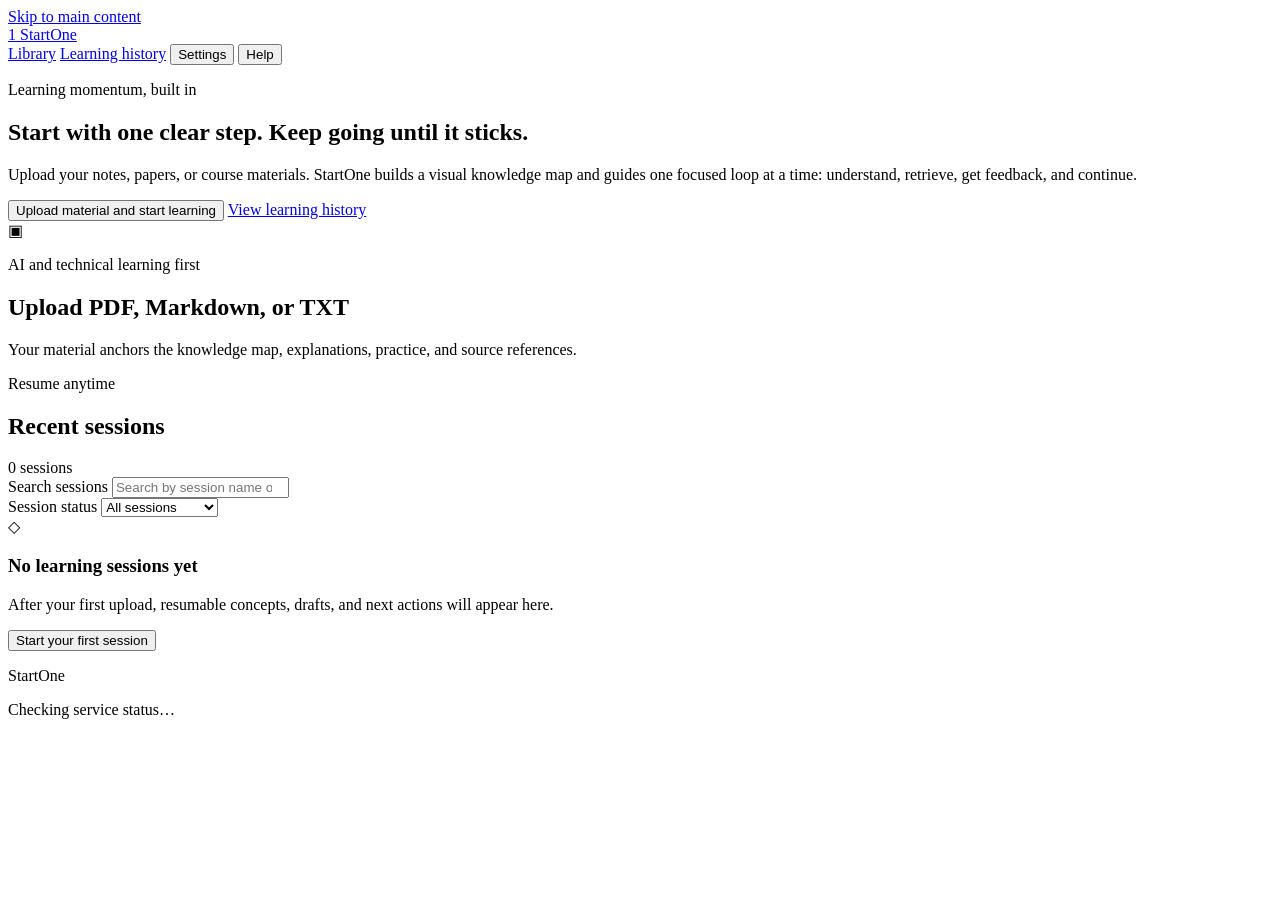
==== commit 9da295e3: "Remove redundant homepage setup note" ====
--- a/app/static/index.html
+++ b/app/static/index.html
@@ -46,9 +46,6 @@
             </button>
             <a class="button button-secondary" href="#recent-sessions">View learning history</a>
           </div>
-          <p class="support-note">
-            <strong>No setup decisions:</strong> One active concept, one clear action, and no penalty for pausing.
-          </p>
         </div>
 
         <div class="source-options" aria-label="Start with your learning material">
@@ -355,7 +352,7 @@
             </details>
             <div class="boundary-note">
               <strong>Tutor boundary</strong>
-              <p>Tutor can explain, ask and record factual difficulty signals. It cannot change your route, choose an Agent action or search the internet.</p>
+              <p>Tutor can explain, ask and record factual difficulty signals. It cannot change your route, choose an Agent action or use material you did not upload.</p>
             </div>
           </aside>
         </div>
@@ -463,66 +460,6 @@
           <p class="hero-lead">This win is saved. StartOne will keep the momentum going.</p>
           <p class="upload-message" id="evidence-ready-message" role="status" aria-live="polite" hidden></p>
           <button class="button button-primary" id="run-agent" type="button" hidden>Try again</button>
-        </div>
-      </section>
-
-      <section class="workflow-view controlled-search-view" id="search-view" aria-labelledby="search-title" hidden>
-        <div class="focus-topbar">
-          <div>
-            <p class="eyebrow">Controlled external search · four gates</p>
-            <h1 id="search-title" tabindex="-1">Review one named source gap</h1>
-          </div>
-          <div class="focus-top-actions">
-            <span class="save-state" id="search-save-status" role="status" aria-live="polite">No search has run</span>
-            <button class="button button-quiet" id="search-pause" type="button">Pause session</button>
-          </div>
-        </div>
-
-        <div class="search-shell">
-          <section class="search-confirmation-panel card-panel" id="search-confirmation-panel" aria-labelledby="search-confirmation-title">
-            <div class="panel-heading">
-              <div>
-                <p class="eyebrow">Exact scope · confirmation required</p>
-                <h2 id="search-confirmation-title">Search has not run yet</h2>
-              </div>
-              <span class="origin-badge origin-external">External supplement</span>
-            </div>
-            <div class="search-gate-grid" id="search-gates" aria-label="Search gates"></div>
-            <div class="named-gap-card">
-              <p class="eyebrow">Named material gap</p>
-              <h3 id="search-gap-title"></h3>
-              <p id="search-gap-why"></p>
-              <dl class="context-list">
-                <div><dt>Confirmed query scope</dt><dd id="search-query-scope"></dd></div>
-                <div><dt>Why the Agent requested it</dt><dd id="search-request-reason"></dd></div>
-              </dl>
-            </div>
-            <div class="boundary-note">
-              <strong>Your uploaded material stays primary</strong>
-              <p>Confirming runs one narrow search for this exact gap. Results remain labeled as external, and declining does not interrupt the session.</p>
-            </div>
-            <p class="form-message" id="search-message" role="status" aria-live="polite" hidden></p>
-            <div class="dialog-actions">
-              <button class="button button-secondary" id="decline-search" type="button">Continue without searching</button>
-              <button class="button button-primary" id="confirm-search" type="button">Confirm scope and search</button>
-            </div>
-          </section>
-
-          <section class="search-results-panel" id="search-results-panel" aria-labelledby="search-results-title" hidden>
-            <div class="card-panel search-results-heading">
-              <div>
-                <p class="eyebrow">Small cited result set</p>
-                <h2 id="search-results-title" tabindex="-1">Choose one external supplement</h2>
-                <p>Each candidate shows its canonical URL, access time, cited summary, and reason for inclusion.</p>
-              </div>
-              <span class="status-chip" id="search-result-count">0 sources</span>
-            </div>
-            <div class="search-result-list" id="search-result-list"></div>
-            <div class="card-panel search-result-footer">
-              <p><strong>You can ignore every result without penalty.</strong> The named gap remains visible and your uploaded material remains available.</p>
-              <button class="button button-secondary" id="ignore-search-results" type="button">Ignore results and continue</button>
-            </div>
-          </section>
         </div>
       </section>
 
@@ -563,8 +500,6 @@
             <div class="preference-grid">
               <label class="check-row"><input type="checkbox" id="preference-large-text" /> Use larger interface text</label>
               <label class="check-row"><input type="checkbox" id="preference-reduced-motion" /> Reduce interface motion</label>
-              <label class="check-row"><input type="checkbox" id="preference-show-timer" /> Show the timer by default in new sessions</label>
-              <label class="check-row"><input type="checkbox" id="preference-search-suggestions" /> Allow search suggestions by default in new sessions</label>
             </div>
           </section>
           <section aria-labelledby="workspace-data-title">
@@ -597,7 +532,7 @@
           <li><strong>Practice after learning.</strong><span>Use Tutor, a Quiz, free recall, or a hint when you are ready.</span></li>
           <li><strong>Respond to feedback.</strong><span>A short repair exercise closes a specific gap, then the Agent chooses one next step from validated learning evidence.</span></li>
         </ol>
-        <p class="context-note"><strong>If your material has a real gap:</strong> StartOne asks before using any external source. Your uploaded material remains the primary source.</p>
+        <p class="context-note"><strong>If your material has a real gap:</strong> StartOne tells you exactly what is missing and asks you to upload a source that covers it.</p>
         <div class="dialog-actions dialog-actions-end">
           <button class="button button-primary" id="close-help-panel" type="button">Got it</button>
         </div>
@@ -642,7 +577,7 @@
       <div class="dialog-content">
         <p class="eyebrow">Delete one session</p>
         <h2 id="session-delete-title">Delete this learning session?</h2>
-        <p id="session-delete-description">This permanently deletes its drafts, learning evidence, decisions, and search records. A stored source file is removed only when no copied session still uses it.</p>
+        <p id="session-delete-description">This permanently deletes its drafts, learning evidence, and planning decisions. A stored source file is removed only when no copied session still uses it.</p>
         <p class="delete-filename" id="session-delete-name"></p>
         <p class="form-message" id="session-delete-message" role="alert" hidden></p>
         <div class="dialog-actions">
@@ -656,7 +591,7 @@
       <div class="dialog-content">
         <p class="eyebrow">Delete all data</p>
         <h2 id="workspace-delete-title">Delete this entire anonymous workspace?</h2>
-        <p id="workspace-delete-description">This permanently deletes every session, uploaded file, draft, Tutor message, practice attempt, progress record, next-step history, and search record in this browser workspace. It cannot be undone.</p>
+        <p id="workspace-delete-description">This permanently deletes every session, uploaded file, draft, Tutor message, practice attempt, progress record, and next-step history in this browser workspace. It cannot be undone.</p>
         <p class="form-message" id="workspace-delete-message" role="alert" hidden></p>
         <div class="dialog-actions">
           <button class="button button-secondary" id="cancel-workspace-delete" type="button">Keep all data</button>
